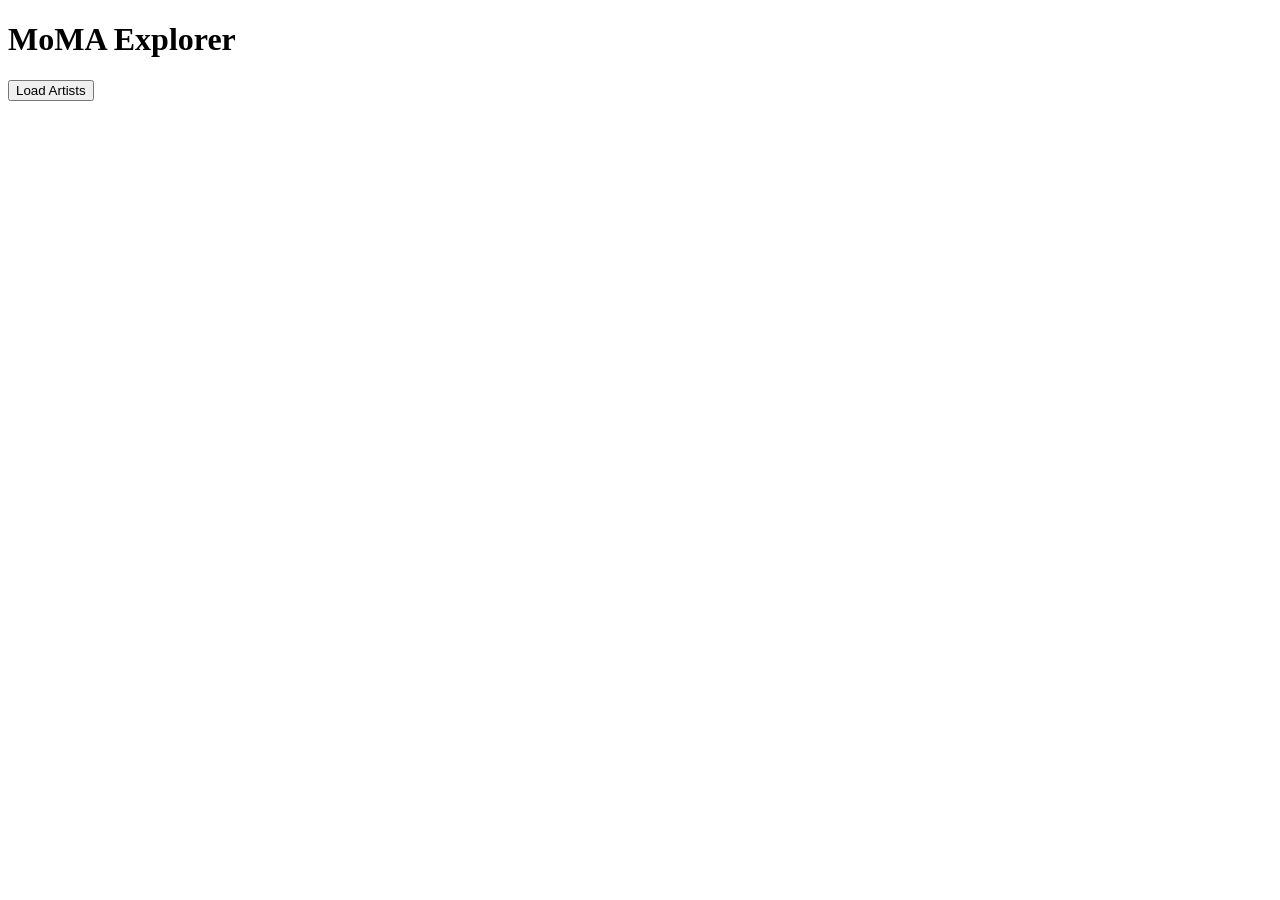
==== index.html @ d3063bf3 "clean version without dataset" ====
<!DOCTYPE html>
<html>
<head>
  <title>MoMA Explorer</title>
</head>

<body>

<h1>MoMA Explorer</h1>

<button onclick="loadArtists()">Load Artists</button>

<div id="output"></div>

<script src="js/main.js"></script>

</body>
</html>
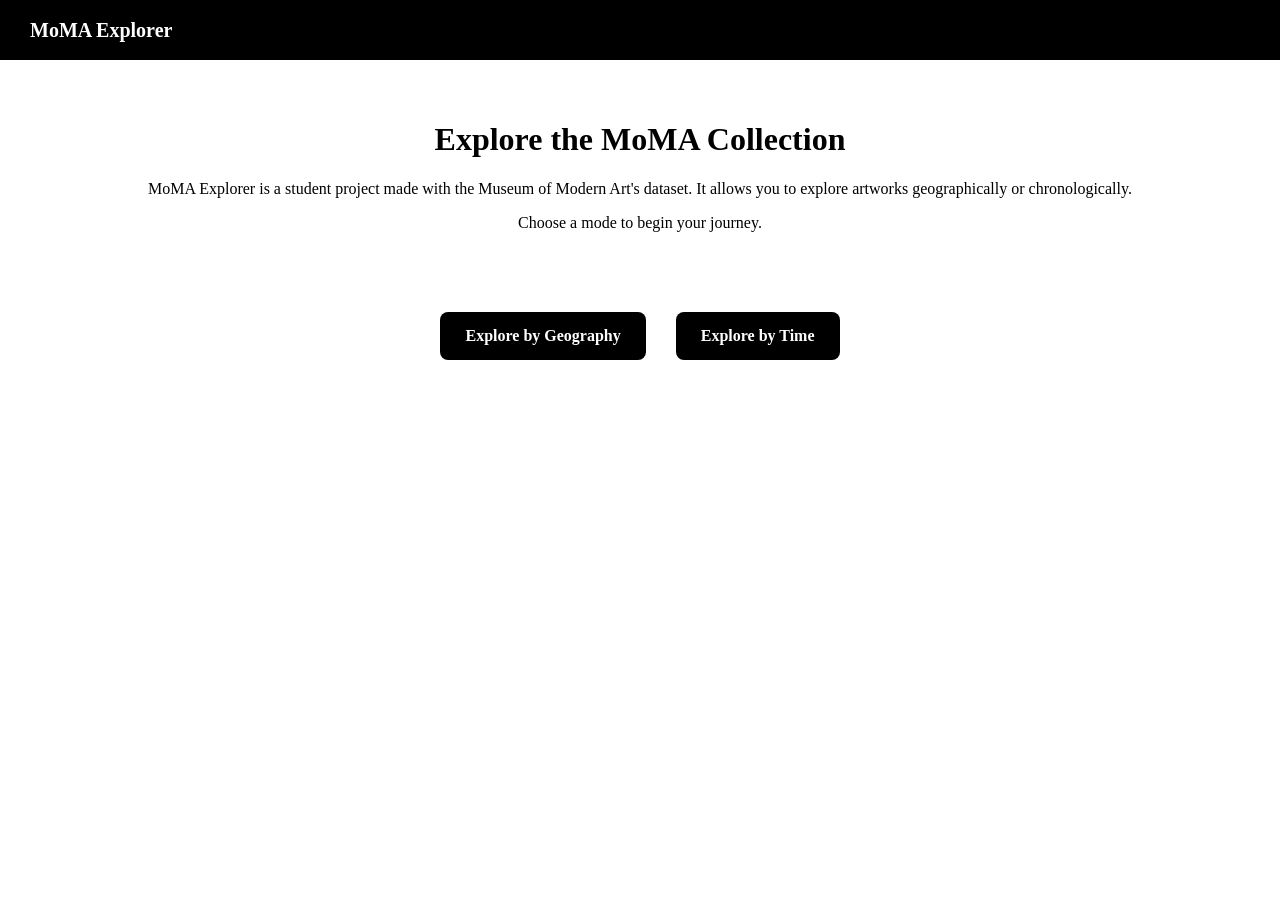
==== commit 9fc9b80a: "started on the map" ====
--- a/index.html
+++ b/index.html
@@ -2,17 +2,32 @@
 <html>
 <head>
   <title>MoMA Explorer</title>
+  <link rel="stylesheet" href="css/style.css">
 </head>
 
 <body>
 
-<h1>MoMA Explorer</h1>
+<nav class="navbar">
+  <a href="index.html" class="logo">MoMA Explorer</a>
+</nav>
 
-<button onclick="loadArtists()">Load Artists</button>
+<div class="main">
 
-<div id="output"></div>
+  <h1>Explore the MoMA Collection</h1>
 
-<script src="js/main.js"></script>
+  <p>
+    MoMA Explorer is a student project made with the Museum of Modern Art's dataset.
+    It allows you to explore artworks geographically or chronologically.
+  </p>
+
+  <p>Choose a mode to begin your journey.</p>
+
+  <div class="buttons">
+    <a href="map.html">Explore by Geography</a>
+    <a href="timeline.html">Explore by Time</a>
+  </div>
+
+</div>
 
 </body>
-</html>
+</html>
--- a/css/style.css
+++ b/css/style.css
@@ -0,0 +1,85 @@
+body {
+  margin: 0;
+  font-family: serif;
+}
+
+/* NAVBAR */
+.navbar {
+  position: fixed;
+  top: 0;
+  left: 0;
+  width: 100%;
+  height: 60px;
+
+  background-color: black;
+
+  display: flex;
+  align-items: center;
+
+  padding: 0 30px;
+}
+
+/* navbar text */
+.navbar a {
+  color: white;
+  text-decoration: none;
+  font-size: 20px;
+  font-weight: bold;
+}
+
+/* MAIN CONTENT */
+.main {
+  margin-top: 60px;
+  padding: 40px;
+  text-align: center;
+}
+
+/* BUTTON CONTAINER */
+.buttons {
+  display: flex;
+  justify-content: center;
+  gap: 30px;
+  margin-top: 80px;
+}
+
+.buttons a {
+  background-color: black;
+  color: white;
+  padding: 15px 25px;
+  border-radius: 8px;
+  text-decoration: none;
+  font-weight: bold;
+}
+
+.buttons a:hover {
+  background-color: #444;
+}
+
+
+.logo {
+  color: white;
+  text-decoration: none;
+  font-size: 22px;
+  font-weight: bold;
+}
+
+.logo:hover {
+  color: #ccc;
+}
+
+#map {
+  width: 80%;
+  height: 70vh;
+  margin: 20px auto; /* THIS centers it */
+}
+
+#country-list {
+  width: 70%;
+  margin: 20px auto;
+  text-align: left;
+  background: #f9f9f9;
+  padding: 15px;
+  border-radius: 8px;
+  max-height: 200px;
+  overflow-y: auto;
+}
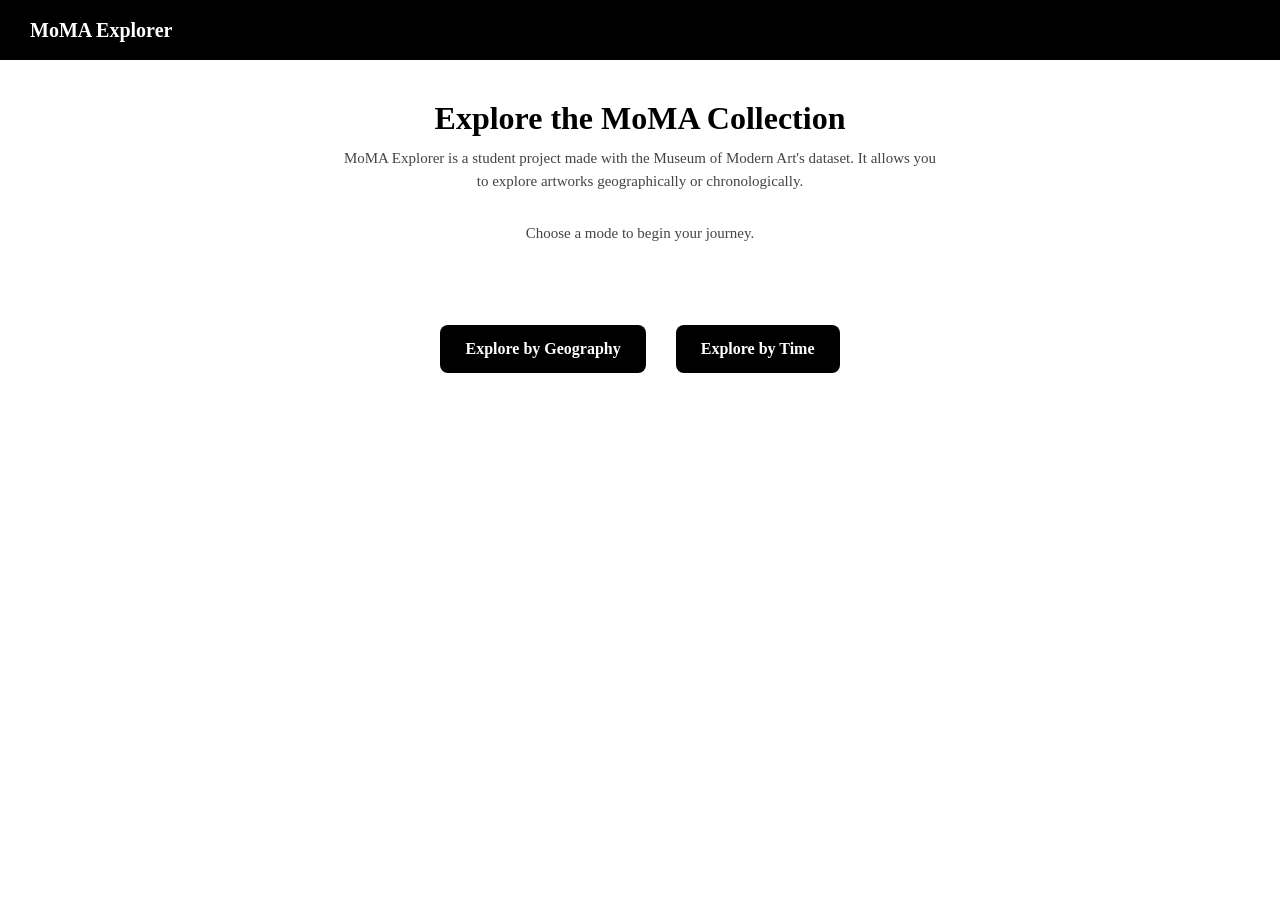
==== commit f8349dfc: "country alias and formatting" ====
--- a/index.html
+++ b/index.html
@@ -13,21 +13,27 @@
 
 <div class="main">
 
-  <h1>Explore the MoMA Collection</h1>
+  <div class="content-container">
 
-  <p>
-    MoMA Explorer is a student project made with the Museum of Modern Art's dataset.
-    It allows you to explore artworks geographically or chronologically.
-  </p>
+    <h1 class="page-title">Explore the MoMA Collection</h1>
 
-  <p>Choose a mode to begin your journey.</p>
+    <p class="page-blurb">
+      MoMA Explorer is a student project made with the Museum of Modern Art's dataset.
+      It allows you to explore artworks geographically or chronologically.
+    </p>
 
-  <div class="buttons">
-    <a href="map.html">Explore by Geography</a>
-    <a href="timeline.html">Explore by Time</a>
+    <p class="page-blurb">
+      Choose a mode to begin your journey.
+    </p>
+
+    <div class="buttons">
+      <a href="map.html">Explore by Geography</a>
+      <a href="timeline.html">Explore by Time</a>
+    </div>
+
   </div>
 
 </div>
 
 </body>
-</html>+</html>
--- a/css/style.css
+++ b/css/style.css
@@ -1,6 +1,28 @@
 body {
   margin: 0;
   font-family: serif;
+}
+
+/* HOMEPAGE BUTTONS */
+.buttons {
+  display: flex;
+  justify-content: center;
+  gap: 30px;
+  margin-top: 80px;
+}
+
+.buttons a {
+  background-color: black;
+  color: white;
+  padding: 15px 25px;
+  border-radius: 8px;
+  text-decoration: none;
+  font-weight: bold;
+  display: inline-block;
+}
+
+.buttons a:hover {
+  background-color: #444;
 }
 
 /* NAVBAR */
@@ -10,76 +32,306 @@
   left: 0;
   width: 100%;
   height: 60px;
-
   background-color: black;
-
   display: flex;
   align-items: center;
-
   padding: 0 30px;
 }
 
-/* navbar text */
 .navbar a {
   color: white;
   text-decoration: none;
   font-size: 20px;
   font-weight: bold;
+}
+
+.logo {
+  font-size: 22px;
+}
+
+.logo:hover {
+  color: #ccc;
 }
 
 /* MAIN CONTENT */
 .main {
   margin-top: 60px;
   padding: 40px;
-  text-align: center;
-}
-
-/* BUTTON CONTAINER */
-.buttons {
+}
+
+/* ✅ centered content column */
+.content-container {
+  max-width: 700px;
+  margin: 0 auto;
+  text-align: center;
+}
+
+/* ✅ HEADER ROW (THIS FIXES YOUR ALIGNMENT) */
+.header-row {
+  position: relative;
+  display: block;
+  margin-bottom: 10px;
+}
+
+/* back button aligned to left of content column */
+.back-link {
+  position: absolute;
+  left: 0;
+  top: 50%;
+  transform: translateY(-50%);
+
+  background: none;
+  border: none;
+  font-family: serif;
+  font-size: 16px;
+  cursor: pointer;
+  text-align: left;
+}
+
+.back-link:hover {
+  text-decoration: underline;
+}
+
+/* centered title */
+.page-title {
+  margin: 0;
+  text-align: center;
+}
+
+/* blurb under title */
+.page-blurb {
+  max-width: 600px;
+  margin: 10px auto 30px auto;
+  font-size: 15px;
+  color: #444;
+  line-height: 1.5;
+}
+
+/* === MAP LAYOUT === */
+.explorer-layout {
   display: flex;
+  gap: 30px;
+  width: 90%;
+  margin: 20px 0;
+  padding-left: 5px;
+  align-items: flex-start;
+}
+
+/* SIDEBAR */
+.sidebar {
+  width: 18%;
+  background: #f4f4f4;
+  border-radius: 10px;
+  text-align: left;
+}
+
+.sidebar button {
+  width: 90%;
+  padding: 10px;
+  font-weight: bold;
+  margin: 10px;
+  cursor: pointer;
+}
+
+.sidebar label {
+  display: block;
+  font-weight: bold;
+  margin-top: 10px;
+  margin-bottom: 5px;
+}
+
+.sidebar select {
+  width: 60%;
+  margin-bottom: 10px;
+  font-family: serif;
+}
+
+/* MAP */
+#map {
+  width: 90%;
+  height: 70vh;
+}
+
+/* COUNTRY LIST */
+#country-list {
+  width: 100%;
+  margin-top: 10px;
+  max-height: 60vh;
+  overflow-y: auto;
+  background: #f9f9f9;
+  padding: 10px;
+  border-radius: 8px;
+}
+
+/* COUNTRY LINKS */
+.country-block {
+  margin-bottom: 12px;
+}
+
+.country-link {
+  display: block;
+  color: black;
+  font-weight: bold;
+  text-decoration: none;
+  padding: 6px;
+}
+
+.country-link:hover {
+  background-color: black;
+  color: white;
+}
+
+.subsection-list {
+  margin-left: 15px;
+  margin-top: 4px;
+}
+
+.subsection-link {
+  display: block;
+  color: #444;
+  text-decoration: none;
+  font-size: 14px;
+  padding: 4px 6px;
+}
+
+.subsection-link:hover {
+  background-color: #ddd;
+}
+
+/* COUNTRY PAGE */
+.subgroup-container {
+  display: flex;
+  flex-direction: column;
+  gap: 12px;
+  max-width: 500px;
+  margin: 30px auto;
+}
+
+.subgroup-card {
+  display: block;
+  background-color: #f4f4f4;
+  color: black;
+  text-decoration: none;
+  padding: 15px 20px;
+  border-radius: 8px;
+  border: 1px solid #ddd;
+  font-weight: bold;
+}
+
+.subgroup-card:hover {
+  background-color: black;
+  color: white;
+}
+
+#filtered-artist-list {
+  display: grid;
+  grid-template-columns: repeat(2, 1fr);  /* 2 per row */
+  gap: 15px;
+  margin-top: 20px;
+}
+
+.artist-list-item {
+  padding: 12px;
+  background-color: #f7f7f7;
+  border-radius: 8px;
+  text-align: center;
+  cursor: pointer;
+}
+
+.artist-list-item:hover {
+  background-color: #e0e0e0;
+}
+/* TIMELINE */
+#timeline {
+  max-width: 800px;
+  margin: 0 auto;
+}
+
+.decade-button {
+  width: 100%;
+  text-align: center;
+  padding: 10px 14px;
+  margin-top: 10px;
+  border: 1px solid #ccc;
+  background-color: #f5f5f5;
+  cursor: pointer;
+
+  font-family: "Georgia", "Times New Roman", serif;
+  font-size: 1.5rem;
+  letter-spacing: 1px;
+  border-radius: 6px;
+}
+
+.decade-button:hover {
+  background-color: #e0e0e0;
+}
+
+/* ART GRID */
+#works {
+  display: grid;
+  grid-template-columns: repeat(3, 1fr);
+  gap: 20px;
+  margin-top: 20px;
+  padding-bottom: 80px;
+}
+
+.art-card img {
+  width: 100%;
+  height: 160px;
+  object-fit: contain;
+  border-radius: 6px;
+  background: white;
+  cursor: zoom-in;
+}
+
+.art-card {
+  background: #f9f9f9;
+  padding: 10px;
+  border-radius: 8px;
+  text-align: center;
+}
+
+/* IMAGE MODAL */
+.image-modal {
+  display: none;
+  position: fixed;
+  z-index: 999;
+  left: 0;
+  top: 0;
+  width: 100%;
+  height: 100%;
+  background-color: rgba(0, 0, 0, 0.85);
   justify-content: center;
-  gap: 30px;
-  margin-top: 80px;
-}
-
-.buttons a {
-  background-color: black;
-  color: white;
-  padding: 15px 25px;
-  border-radius: 8px;
-  text-decoration: none;
-  font-weight: bold;
-}
-
-.buttons a:hover {
-  background-color: #444;
-}
-
-
-.logo {
-  color: white;
-  text-decoration: none;
-  font-size: 22px;
-  font-weight: bold;
-}
-
-.logo:hover {
-  color: #ccc;
-}
-
-#map {
-  width: 80%;
-  height: 70vh;
-  margin: 20px auto; /* THIS centers it */
-}
-
-#country-list {
-  width: 70%;
-  margin: 20px auto;
-  text-align: left;
-  background: #f9f9f9;
-  padding: 15px;
-  border-radius: 8px;
-  max-height: 200px;
-  overflow-y: auto;
-}
+  align-items: center;
+}
+
+.image-modal img {
+  max-width: 90%;
+  max-height: 90%;
+  border-radius: 8px;
+  background: white;
+}
+
+.close-modal {
+  position: absolute;
+  top: 20px;
+  right: 30px;
+  color: white;
+  font-size: 30px;
+  cursor: pointer;
+}
+
+.back-global {
+  position: absolute;
+  left: 20px;   /* ✅ true left edge */
+  top: 80px;    /* ✅ below navbar */
+
+  font-size: 16px;
+  background: none;
+  border: none;
+  cursor: pointer;
+}
+
+.back-global:hover {
+  text-decoration: underline;
+}
